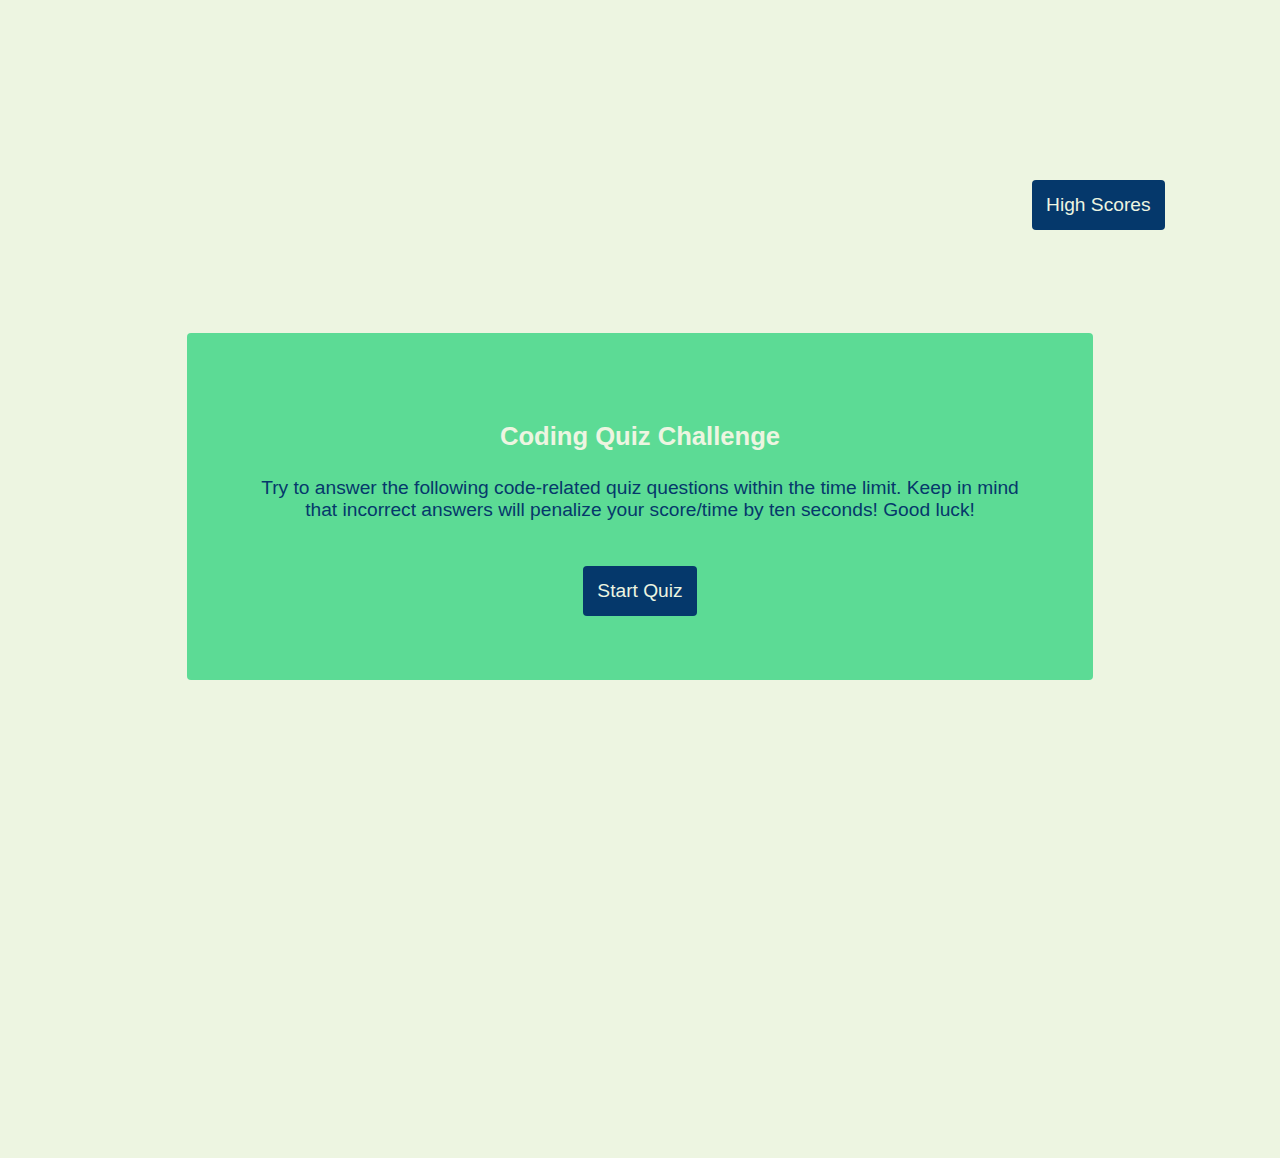
==== index.html @ 358c741b "adding the first question" ====
<!DOCTYPE html>
<html lang="en">
<head>
    <meta charset="UTF-8">
    <meta http-equiv="X-UA-Compatible" content="IE=edge">
    <meta name="viewport" content="width=device-width, initial-scale=1.0">
    <title>Javascript Coding Quiz</title>
    <link rel="stylesheet" href="style.css"/>

</head>


<body>
    
    <h2 id="timer">60</h2>
    <button id="btn-highscore" class="btn">High Scores</button>


    <section id="home-page">
        <div class="start-quiz">
            <h3>Coding Quiz Challenge</h3>
            
            <p>Try to answer the following code-related quiz questions within the time limit. 
                Keep in mind that incorrect answers will penalize your score/time by ten 
                seconds! Good luck!</p>

                <button id="btn-start" class="btn">Start Quiz</button>        
        </div>
    </section>

    <section id="questions">
            <p class="question-one">Which built-in method combines the text of two strings and returns a new string? </p>
            <p class="answers">append()</p> 
            <p class="answers">concat</p> 
            <p class="answers">attach()</p>
            <p class="answers">None of the above.</p>
        </div>
    </section>



<script src="script.js"></script>

    
</body>
</html>
---- style.css ----
:root {
    --blue: #05386B;
    --cream: #EDF5E1;
    --green: #5CDB95;
    background-color: var(--cream);
    margin: 0;
    font-family: 'Gill Sans', 'Gill Sans MT', Calibri, 'Trebuchet MS', sans-serif;
}


.start-quiz {
    margin-top: 8vw;
    margin-left: 14vw;
    margin-right: 14vw;
    padding: 5vw;
    text-align: center;
    background-color: var(--green);
    border-radius: 4px;
}

.start-quiz h3 {
    font-size: 2vw;
    color:var(--cream);

}

.start-quiz p {
    font-size: 1.5vw;
    color:var(--blue);
    padding-bottom: 2vw;

}

.btn {
    font-family: 'Gill Sans', 'Gill Sans MT', Calibri, 'Trebuchet MS', sans-serif;
    font-size: 1.5vw;
    color: var(--cream);
    background-color:var(--blue);
    border: none;
    padding: 1.1vw;
    text-decoration: none;
    border-radius: 4px;
    
}

.btn:hover {
    cursor: pointer;
    background-color:var(--cream);
    color:var(--blue);
    transform: scale(1.03);
    
}


#timer {
    visibility: hidden;
    text-align: center;
    margin-left: 3vw;
    margin-right: 88vw;
    border-radius: 4px;
    color:var(--green);
    font-size: 5vw;
    background-color:var(--blue);
}

#btn-highscore {
    display: flex;
    justify-content: flex-end;
    align-self:flex-end;
    margin-left: 80vw;
    
}

#btn-highscore:hover {
    background-color:var(--green);
    transition: 0.5s linear;
}

#questions {
    visibility: hidden;
    font-size: 2vw;
    background-color: var(--green);
    color: var(--blue);
    text-align: center;
    padding: 2vw;
    margin: 5vw;
    font-weight: bold;
}

.answers {
    font-weight:normal;
}

.answers:hover {
    cursor: pointer;
    background-color: var(--cream);
    transition: 0.5s linear;
    border-radius: 4px;
    padding: 1vw;
}
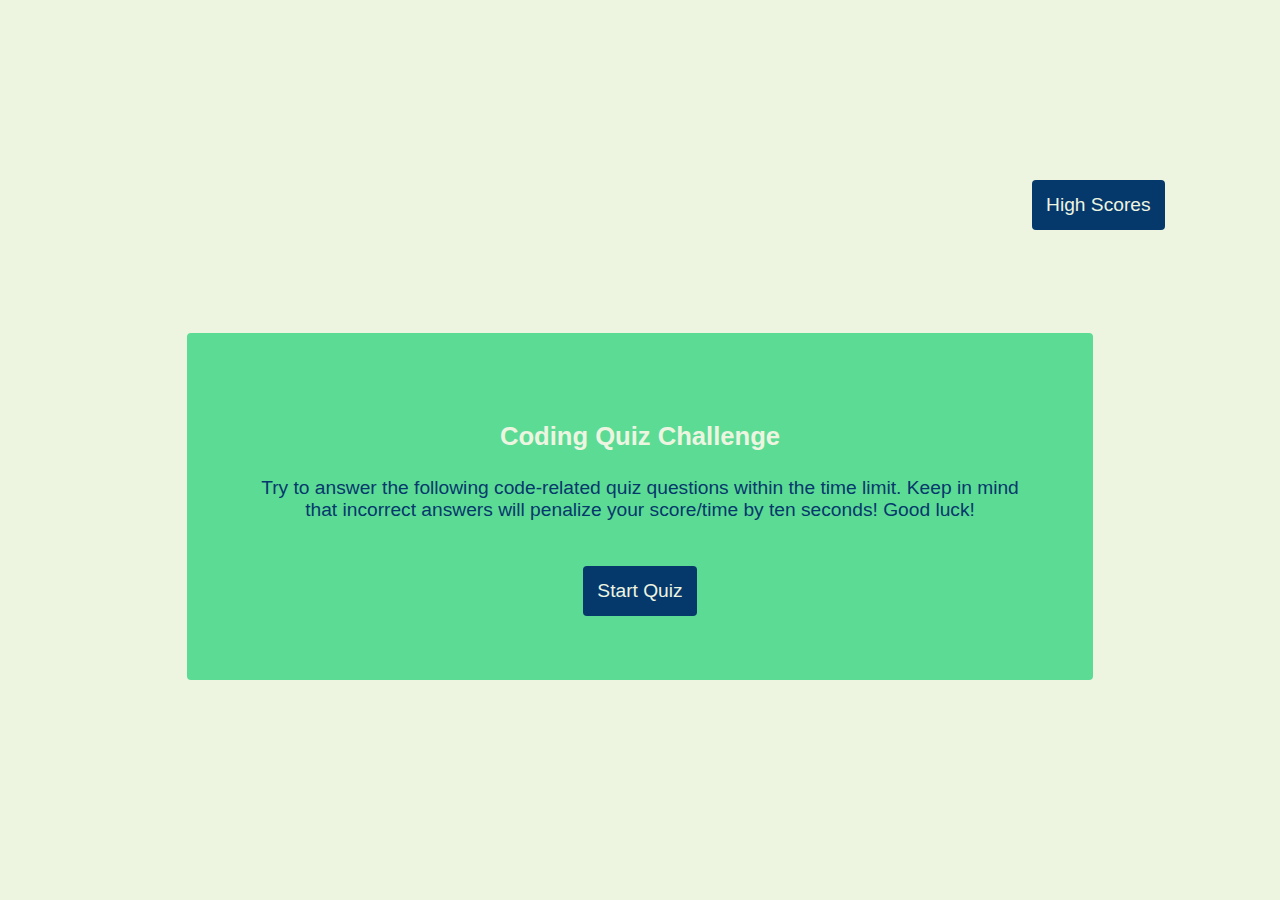
==== commit 7d54f5de: "turning answers into buttons" ====
--- a/index.html
+++ b/index.html
@@ -27,15 +27,25 @@
                 <button id="btn-start" class="btn">Start Quiz</button>        
         </div>
     </section>
-
+    
+    <!--question ONE-->
     <section id="questions">
             <p class="question-one">Which built-in method combines the text of two strings and returns a new string? </p>
-            <p class="answers">append()</p> 
-            <p class="answers">concat</p> 
-            <p class="answers">attach()</p>
-            <p class="answers">None of the above.</p>
+            <button class="answers">append()</button> <br>
+            <button class="answers">concat</button> <br>
+            <button class="answers">attach()</button> <br>
+            <button class="answers">None of the above.</button>
         </div>
     </section>
+
+    <!--question TWO-->     
+    <section id = questions>
+        <p class="question-two">"What does DOM stand for?"</p>
+        <p class="answers">"Data Optics Management"</p>
+        <p class="answers"> "Document Object Model"</p>
+        <p class="answers"> "Directionally Orchestrated Money"</p>
+        <p class="answers">"Dynamic Optional Modem"</p>
+</section>
 
 
 
--- a/style.css
+++ b/style.css
@@ -12,6 +12,7 @@
     margin-top: 8vw;
     margin-left: 14vw;
     margin-right: 14vw;
+    margin-bottom: 15vw;
     padding: 5vw;
     text-align: center;
     background-color: var(--green);
@@ -77,24 +78,35 @@
 }
 
 #questions {
-    visibility: hidden;
+    display: none;
     font-size: 2vw;
     background-color: var(--green);
     color: var(--blue);
     text-align: center;
     padding: 2vw;
-    margin: 5vw;
+    margin: 10vw;
     font-weight: bold;
 }
 
 .answers {
-    font-weight:normal;
+    border: none;
+    font-family:'Gill Sans', 'Gill Sans MT', Calibri, 'Trebuchet MS', sans-serif;
+    padding: 1rem;
+    border-radius: 4px;
+    margin: .5rem;
+    font-size: 1.4rem;
+    background-color:var(--green);
+    color:var(--blue);
+
 }
 
 .answers:hover {
     cursor: pointer;
-    background-color: var(--cream);
-    transition: 0.5s linear;
-    border-radius: 4px;
-    padding: 1vw;
-}+    background-color:var(--blue);
+    color:var(--green);
+}
+
+#question-two {
+    display: none;
+}
+
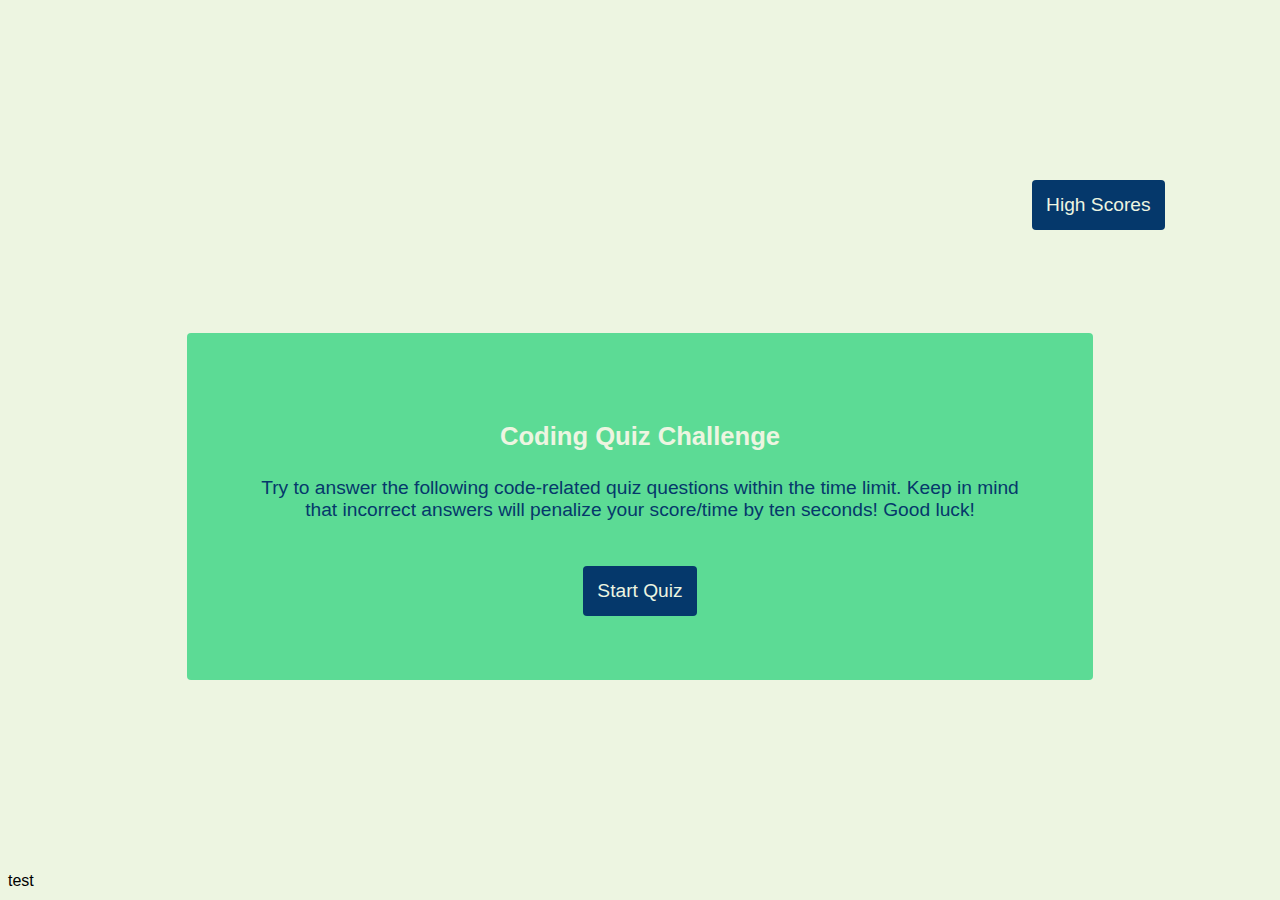
==== commit 84bea279: "test" ====
--- a/index.html
+++ b/index.html
@@ -31,10 +31,10 @@
     <!--question ONE-->
     <section id="questions">
             <p class="question-one">Which built-in method combines the text of two strings and returns a new string? </p>
-            <button class="answers">append()</button> <br>
-            <button class="answers">concat</button> <br>
-            <button class="answers">attach()</button> <br>
-            <button class="answers">None of the above.</button>
+            <button id="wrong" class="answers">append()</button> <br>
+            <button id="correct" class="answers">concat</button> <br>
+            <button id="wrong" class="answers">attach()</button> <br>
+            <button id="wrong" class="answers">None of the above.</button>
         </div>
     </section>
 
@@ -51,6 +51,8 @@
 
 <script src="script.js"></script>
 
+test
+
     
 </body>
 </html>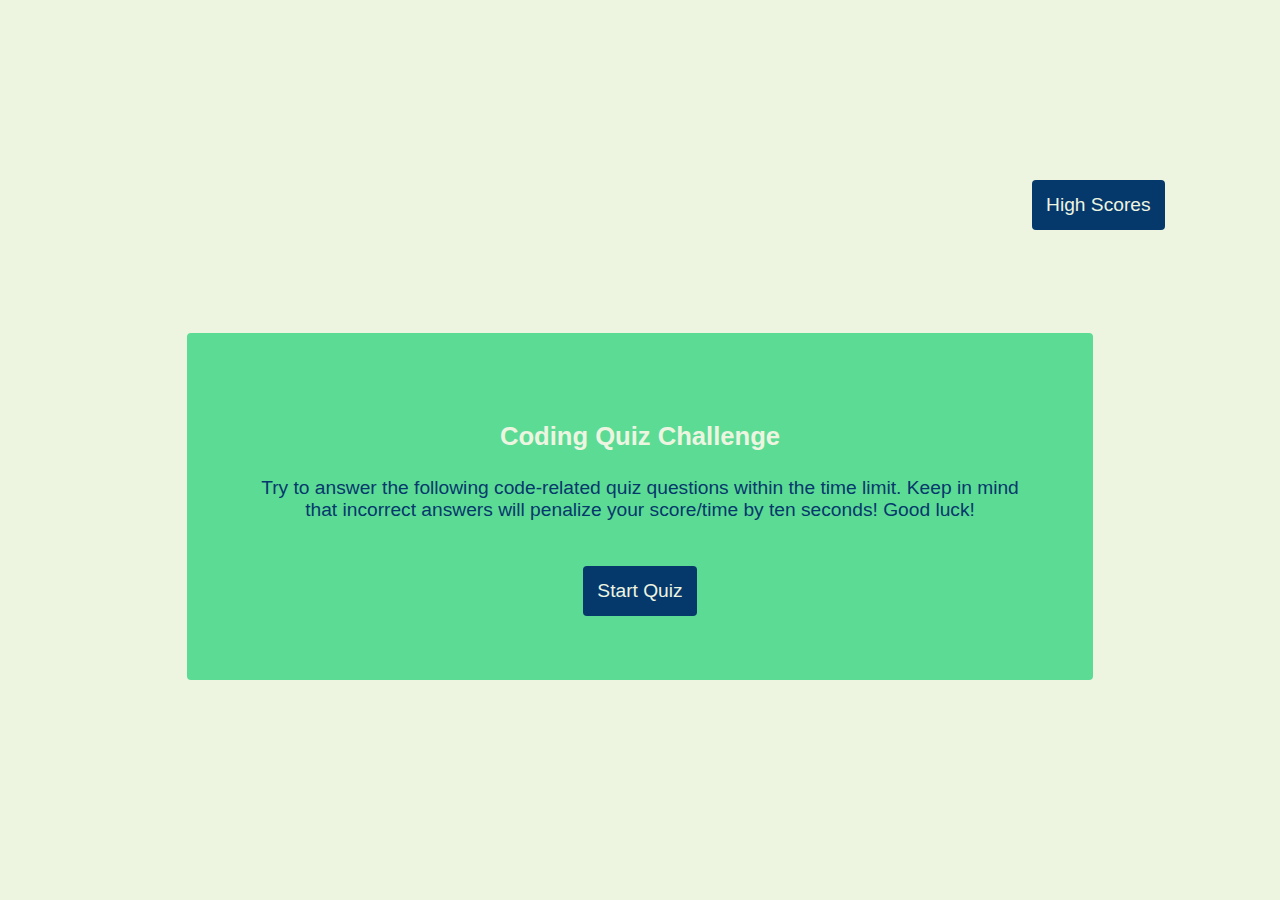
==== commit 456ae623: "adding the multiple choice questions to html & css" ====
--- a/index.html
+++ b/index.html
@@ -12,7 +12,7 @@
 
 <body>
     
-    <h2 id="timer">60</h2>
+    <h2 id="timer">45</h2>
     <button id="btn-highscore" class="btn">High Scores</button>
 
 
@@ -29,29 +29,96 @@
     </section>
     
     <!--question ONE-->
-    <section id="questions">
-            <p class="question-one">Which built-in method combines the text of two strings and returns a new string? </p>
-            <button id="wrong" class="answers">append()</button> <br>
-            <button id="correct" class="answers">concat</button> <br>
-            <button id="wrong" class="answers">attach()</button> <br>
-            <button id="wrong" class="answers">None of the above.</button>
-        </div>
+    <section id="question-one">
+            <p class="question-one">1. Which built-in method combines the text of two strings and returns a new string? </p>
+            <button id="A1" class="answersOne">append()</button> <br>
+            <button id="B1" class="answersOne">concat</button> <br>
+            <button id="C1" class="answersOne">attach()</button> <br>
+            <button id="D1" class="answersOne">None of the above.</button>
     </section>
 
     <!--question TWO-->     
-    <section id = questions>
-        <p class="question-two">"What does DOM stand for?"</p>
-        <p class="answers">"Data Optics Management"</p>
-        <p class="answers"> "Document Object Model"</p>
-        <p class="answers"> "Directionally Orchestrated Money"</p>
-        <p class="answers">"Dynamic Optional Modem"</p>
+    <section id = "question-two">
+        <p class="question-two">2. What does DOM stand for?</p> <br>
+        <button id="A2" class="answersTwo">Data Optics Management</button> <br>
+        <button id="B2" class="answersTwo"> Document Object Model</button> <br>
+        <button id="C2" class="answersTwo"> Directionally Orchestrated Money</button> <br>
+        <button id="D2" class="answersTwo">Dynamic Optional Modem</button> <br>
 </section>
 
+    <!--question THREE-->
+    <section id= "question-three">
+    <p class="question-three">3. What is NOT an example of a logical operator?</p> <br>
+    <button id="A3" class="answersThree"> ^^ </button> <br>
+    <button id="B3" class="answersThree"> &&</button> <br>
+    <button id="C3" class="answersThree"> ||</button> <br>
+    <button id="D3" class="answersThree"> !</button> <br>
+</section>
 
+    <!--question FOUR-->
+    <section id = "question-four">
+        <p class ="question-four">4. What is NOT an example of a HTML DOM mouse event?</p> <br>
+    <button id="A4" class="answersFour">onclick</button> <br>
+    <button id= "B4" class="answersFour"> mousedown</button> <br>
+    <button id= "C4" class="answersFour">mouseover</button> <br>
+    <button id="D4" class="answersFour"> mickeymouse </button>
+</section>
+
+    <!--question FIVE-->
+    <section id = "question-five">
+        <p class = "question-five">5. Where does the Javascript tag go on your HTML page? </p> <br>
+    <button id="A5" class="answersFive"> In the head under the stylesheet ref </button> <br>
+    <button id="B5" class="answersFive"> In the body above the header</button> <br>
+    <button id="C5" class="answersFive"> At the bottom of the body</button> <br>
+    <button id="D5" class="answersFive"> After the html tag at the bottom of the page </button>
+</section>
+
+ <!--question SIX-->
+ <section id = "question-six">
+    <p class = "question-six">6. Which of the following is not a valid JavaScript variable name? </p> <br>
+<button id="A6" class="answersSix"> 2names </button> <br>
+<button id="B6" class="answersSix">  _first_and_last_names</button> <br>
+<button id="C6" class="answersSix"> FirstAndLast</button> <br>
+<button id="D6" class="answersSix"> None of the above </button>
+</section>
+
+<!--question SEVEN-->
+<section id = "question-seven">
+    <p class = "question-seven">7. Using _______ statement is how you test for a specific condition.</p> <br>
+<button id="A7" class="answersSeven"> Select </button> <br>
+<button id="B7" class="answersSeven">  If</button> <br>
+<button id="C7" class="answersSeven"> Switch</button> <br>
+<button id="D7" class="answersSeven"> For </button>
+</section>
+
+<!--question EIGHT-->
+<section id = "question-eight">
+    <p class = "question-eight">8. Which of the following variables takes precedence over the others if the names are the same?</p> <br>
+<button id="A8" class="answersEight"> Global variable </button> <br>
+<button id="B8" class="answersEight">  The local element</button> <br>
+<button id="C8" class="answersEight"> Both A & B</button> <br>
+<button id="D8" class="answersEight"> None of the above </button>
+</section>
+
+<!--question NINE-->
+<section id = "question-nine">
+    <p class = "question-nine">9. In JavaScript the x===y statement implies that:</p> <br>
+<button id="A9" class="answersNine"> Both x and y are equal in value, type and reference address as well</button> <br>
+<button id="B9" class="answersNine">  Both are equal in the value and data type</button> <br>
+<button id="C9" class="answersNine"> Both are x and y are equal in value only</button> <br>
+<button id="D9" class="answersNine"> Both are not same at all</button>
+</section>
+
+<!--question TEN-->
+<section id = "question-ten">
+    <p class = "question-ten">10. Which of the following best describes JavaScript?</p> <br>
+<button id="A10" class="answersTen"> A low-level programming language</button> <br>
+<button id="B10" class="answersTen">  A scripting language precompiled in the browser</button> <br>
+<button id="C10" class="answersTen"> A compiled scripting language.</button> <br>
+<button id="D10" class="answersTen">An object-oriented scripting language </button>
+</section>
 
 <script src="script.js"></script>
-
-test
 
     
 </body>
--- a/style.css
+++ b/style.css
@@ -77,7 +77,16 @@
     transition: 0.5s linear;
 }
 
-#questions {
+#question-one,
+#question-two,
+#question-three,
+#question-four,
+#question-five,
+#question-six,
+#question-seven,
+#question-eight,
+#question-nine,
+#question-ten {
     display: none;
     font-size: 2vw;
     background-color: var(--green);
@@ -88,7 +97,47 @@
     font-weight: bold;
 }
 
-.answers {
+#A1,
+#B1,
+#C1,
+#D1,
+#A2,
+#B2,
+#C2,
+#D2,
+#A3,
+#B3,
+#C3,
+#D3,
+#A4,
+#B4,
+#C4,
+#D4,
+#A5,
+#B5,
+#C5,
+#D5,
+#A6,
+#B6,
+#C6,
+#D6,
+#A7,
+#B7,
+#C7,
+#D7,
+#A8,
+#B8,
+#C8,
+#D8,
+#A9,
+#B9,
+#C9,
+#D9,
+#A10,
+#B10,
+#C10,
+#D10
+{
     border: none;
     font-family:'Gill Sans', 'Gill Sans MT', Calibri, 'Trebuchet MS', sans-serif;
     padding: 1rem;
@@ -100,13 +149,50 @@
 
 }
 
-.answers:hover {
+#A1:hover,
+#B1:hover,
+#C1:hover,
+#D1:hover,
+#A2:hover,
+#B2:hover,
+#C2:hover,
+#D2:hover,
+#A3:hover,
+#B3:hover,
+#C3:hover,
+#D3:hover,
+#A4:hover,
+#B4:hover,
+#C4:hover,
+#D4:hover,
+#A5:hover,
+#B5:hover,
+#C5:hover,
+#D5:hover,
+#A6:hover,
+#B6:hover,
+#C6:hover,
+#D6:hover,
+#A7:hover,
+#B7:hover,
+#C7:hover,
+#D7:hover,
+#A8:hover,
+#B8:hover,
+#C8:hover,
+#D8:hover,
+#A9:hover,
+#B9:hover,
+#C9:hover,
+#D9:hover,
+#A10:hover,
+#B10:hover,
+#C10:hover,
+#D10:hover {
     cursor: pointer;
     background-color:var(--blue);
     color:var(--green);
 }
 
-#question-two {
-    display: none;
-}
 
+
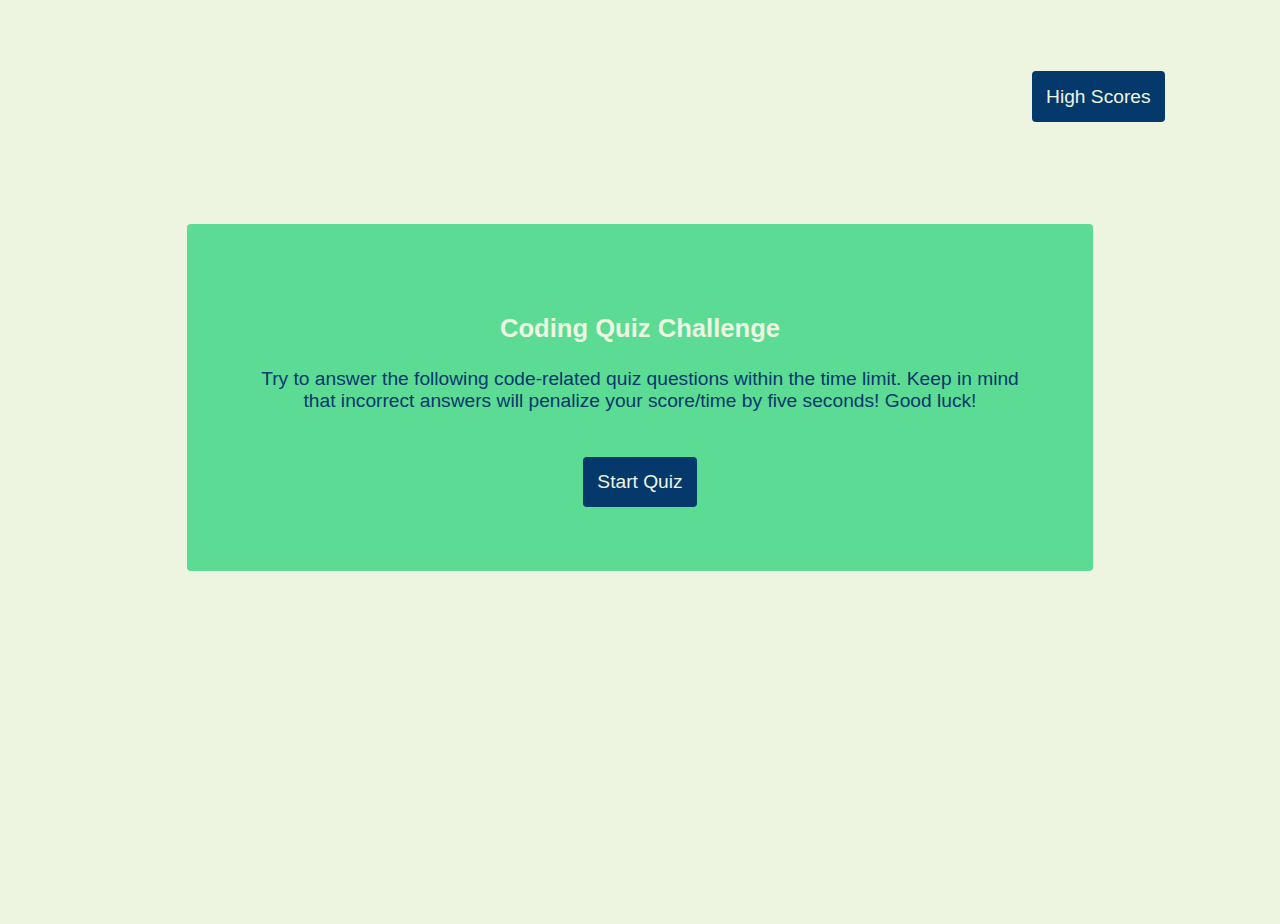
==== commit 14928051: "adding functions to all buttons" ====
--- a/index.html
+++ b/index.html
@@ -21,7 +21,7 @@
             <h3>Coding Quiz Challenge</h3>
             
             <p>Try to answer the following code-related quiz questions within the time limit. 
-                Keep in mind that incorrect answers will penalize your score/time by ten 
+                Keep in mind that incorrect answers will penalize your score/time by five 
                 seconds! Good luck!</p>
 
                 <button id="btn-start" class="btn">Start Quiz</button>        
@@ -118,6 +118,34 @@
 <button id="D10" class="answersTen">An object-oriented scripting language </button>
 </section>
 
+
+<!--high score input-->
+<div id="end">
+<h2 class= "highscore">Enter Your New High Score!</h2>
+<h2 id="placeholder">Placeholder</h2>
+    <form>
+        <input
+            type="text"
+            id="userName"
+            placeholder="Your Name"
+            />
+
+            <button
+             type="submit"
+             id="saveScoreBtn"
+             onclick="saveHighScore(event)"
+             > Save
+             </button>
+
+             <fieldset>
+                 <legend>High Scores</legend>
+                 <div id="localStorage"></div>
+             </fieldset>
+    </form>
+    </div>
+
+
+
 <script src="script.js"></script>
 
     
--- a/style.css
+++ b/style.css
@@ -60,7 +60,7 @@
     margin-right: 88vw;
     border-radius: 4px;
     color:var(--green);
-    font-size: 5vw;
+    font-size: 2vw;
     background-color:var(--blue);
 }
 
@@ -194,5 +194,6 @@
     color:var(--green);
 }
 
-
-
+#end {
+    visibility:hidden;
+}
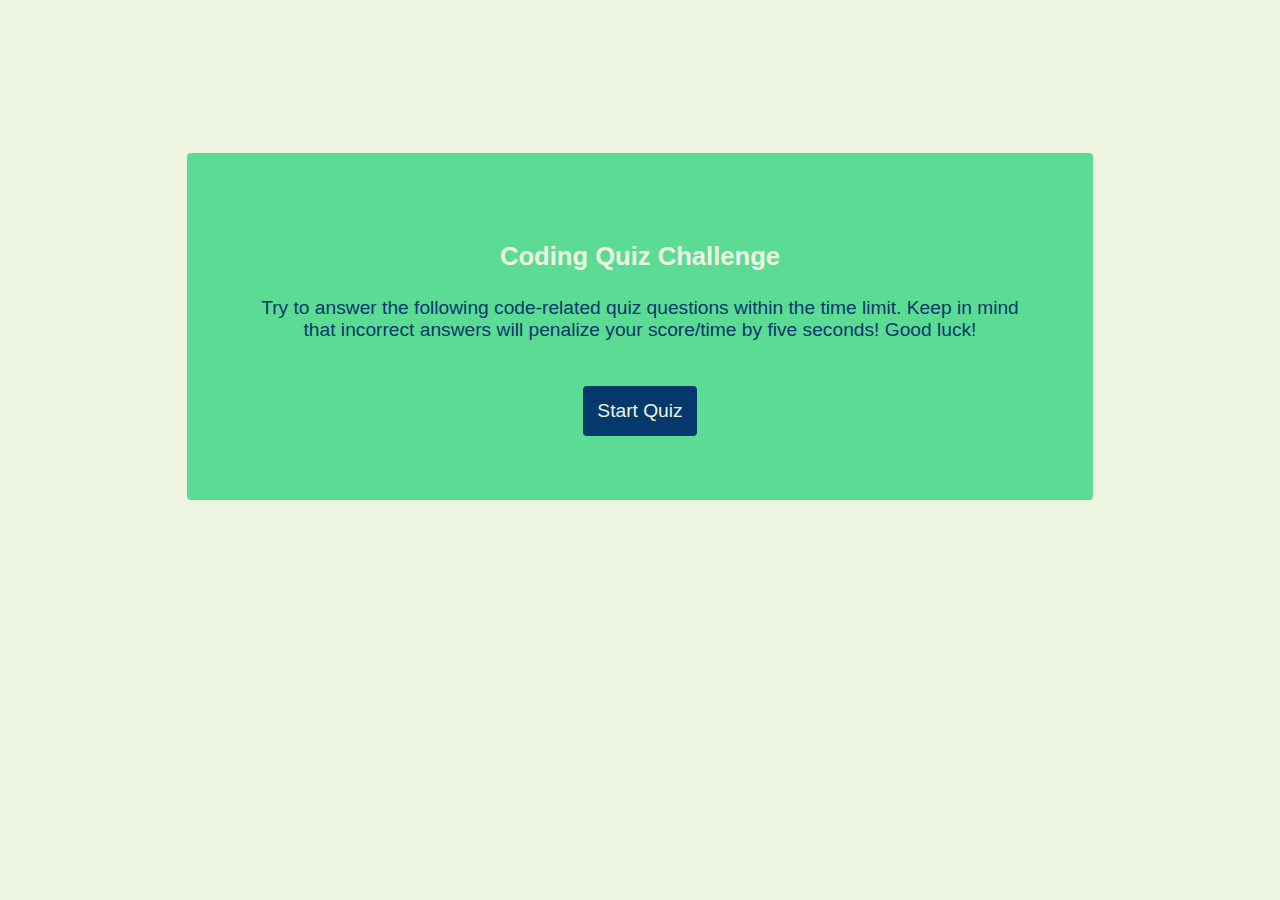
==== commit 75faf116: "styling the high scores" ====
--- a/index.html
+++ b/index.html
@@ -13,7 +13,7 @@
 <body>
     
     <h2 id="timer">45</h2>
-    <button id="btn-highscore" class="btn">High Scores</button>
+    
 
 
     <section id="home-page">
@@ -121,30 +121,19 @@
 
 <!--high score input-->
 <div id="end">
-<h2 class= "highscore">Enter Your New High Score!</h2>
-<h2 id="placeholder">Placeholder</h2>
+<h2>Enter Your New High Score!</h2>
+<p id="placeholder">Your High Score</p>
     <form>
-        <input
-            type="text"
-            id="userName"
-            placeholder="Your Name"
-            />
+        <input id="userName" placeholder="Your Name"/>
 
-            <button
-             type="submit"
-             id="saveScoreBtn"
-             onclick="saveHighScore(event)"
-             > Save
-             </button>
+            <button id="saveScoreBtn"> Save</button>
 
              <fieldset>
                  <legend>High Scores</legend>
-                 <div id="localStorage"></div>
+                 <div id="highScores"></div>
              </fieldset>
     </form>
     </div>
-
-
 
 <script src="script.js"></script>
 
--- a/style.css
+++ b/style.css
@@ -8,7 +8,8 @@
 }
 
 
-.start-quiz {
+.start-quiz,
+#end {
     margin-top: 8vw;
     margin-left: 14vw;
     margin-right: 14vw;
@@ -25,7 +26,8 @@
 
 }
 
-.start-quiz p {
+.start-quiz p,
+ #end h2 {
     font-size: 1.5vw;
     color:var(--blue);
     padding-bottom: 2vw;
@@ -72,7 +74,7 @@
     
 }
 
-#btn-highscore:hover {
+#btn-highscore:hover  {
     background-color:var(--green);
     transition: 0.5s linear;
 }
@@ -195,5 +197,40 @@
 }
 
 #end {
-    visibility:hidden;
-}
+    display: none;
+}
+
+#saveScoreBtn {
+    font-family: 'Gill Sans', 'Gill Sans MT', Calibri, 'Trebuchet MS', sans-serif;
+    font-size: 1vw;
+    color: var(--cream);
+    background-color:var(--blue);
+    border: none;
+    text-decoration: none;
+    border-radius: 4px;
+    padding: 10px; 
+
+}
+
+#saveScoreBtn:hover {
+    background-color:var(--cream);
+    color: var(--green);
+    transition: 0.5s linear;
+}
+
+#userName {
+   padding: 10px; 
+   border-radius: 4px;
+   border: none;
+   margin-bottom: 5vw;
+   margin-right: .5vw;
+   background-color:var(--cream);
+   font-size: 1vw;
+}
+
+#placeholder {
+    font-size: 4rem;
+    color:var(--blue);
+}
+
+
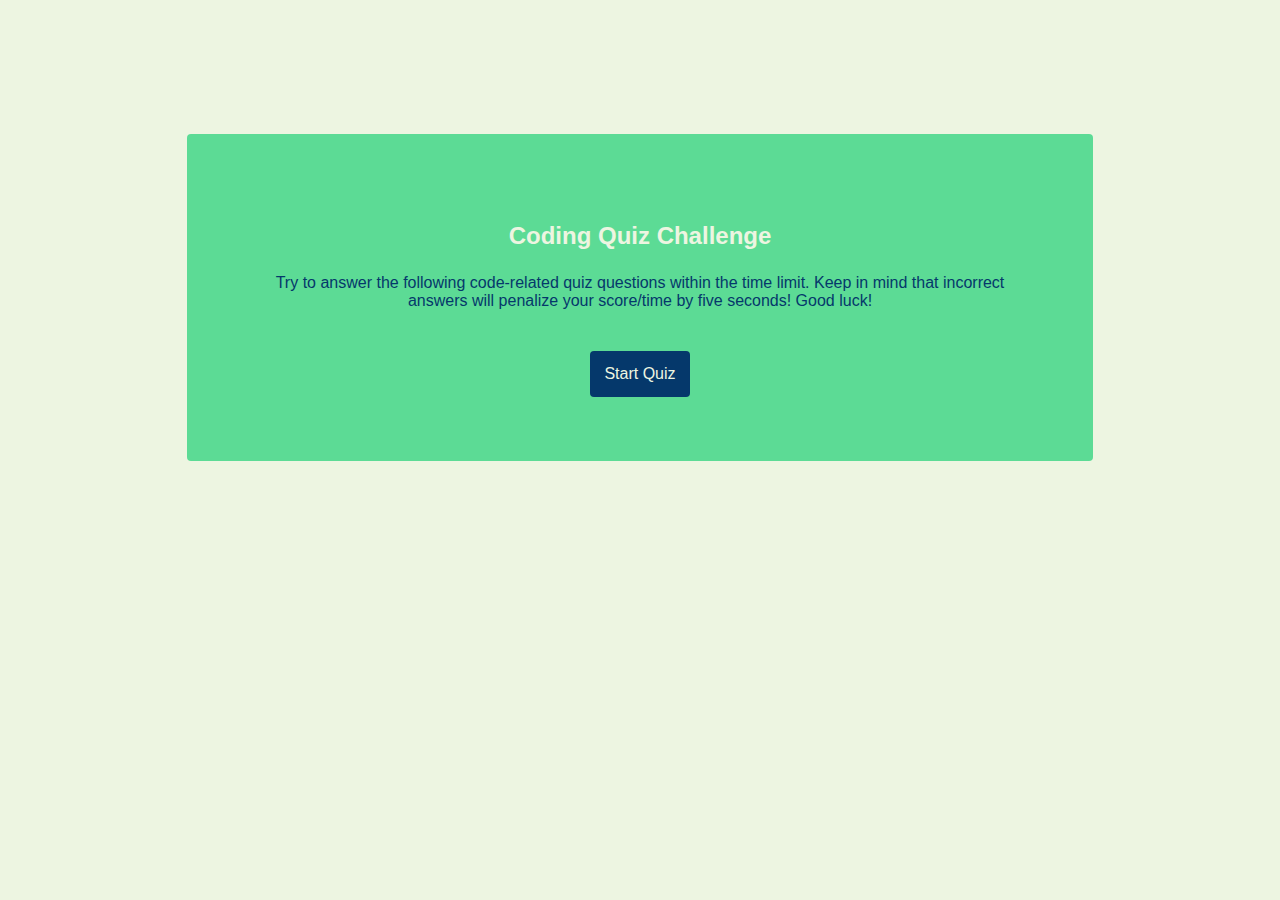
==== commit ee7199ef: "making text screen responsive" ====
--- a/index.html
+++ b/index.html
@@ -122,16 +122,18 @@
 <!--high score input-->
 <div id="end">
 <h2>Enter Your New High Score!</h2>
-<p id="placeholder">Your High Score</p>
+<p id="placeholder">Your High Score</pßç>
     <form>
         <input id="userName" placeholder="Your Name"/>
 
             <button id="saveScoreBtn"> Save</button>
 
-             <fieldset>
-                 <legend>High Scores</legend>
-                 <div id="highScores"></div>
-             </fieldset>
+             <form>
+                 <legend id="legend">High Scores</legend>
+                 <ul id="highScoreEl"></ul>
+            
+             </form>
+             <a id="replayButton" href ="./index.html">Replay!</a>
     </form>
     </div>
 
--- a/style.css
+++ b/style.css
@@ -21,22 +21,23 @@
 }
 
 .start-quiz h3 {
-    font-size: 2vw;
+    font-size: 1.5rem;
     color:var(--cream);
 
 }
 
 .start-quiz p,
  #end h2 {
-    font-size: 1.5vw;
+    font-size: 1rem;
     color:var(--blue);
     padding-bottom: 2vw;
 
 }
 
-.btn {
+.btn,
+#replayButton {
     font-family: 'Gill Sans', 'Gill Sans MT', Calibri, 'Trebuchet MS', sans-serif;
-    font-size: 1.5vw;
+    font-size: 1rem;
     color: var(--cream);
     background-color:var(--blue);
     border: none;
@@ -46,7 +47,8 @@
     
 }
 
-.btn:hover {
+.btn:hover,
+#replayButton:hover {
     cursor: pointer;
     background-color:var(--cream);
     color:var(--blue);
@@ -62,22 +64,10 @@
     margin-right: 88vw;
     border-radius: 4px;
     color:var(--green);
-    font-size: 2vw;
-    background-color:var(--blue);
-}
-
-#btn-highscore {
-    display: flex;
-    justify-content: flex-end;
-    align-self:flex-end;
-    margin-left: 80vw;
-    
-}
-
-#btn-highscore:hover  {
-    background-color:var(--green);
-    transition: 0.5s linear;
-}
+    font-size: 1rem;
+    background-color:var(--blue);
+}
+
 
 #question-one,
 #question-two,
@@ -90,7 +80,7 @@
 #question-nine,
 #question-ten {
     display: none;
-    font-size: 2vw;
+    font-size: 1rem;
     background-color: var(--green);
     color: var(--blue);
     text-align: center;
@@ -145,7 +135,7 @@
     padding: 1rem;
     border-radius: 4px;
     margin: .5rem;
-    font-size: 1.4rem;
+    font-size: 1rem;
     background-color:var(--green);
     color:var(--blue);
 
@@ -202,7 +192,7 @@
 
 #saveScoreBtn {
     font-family: 'Gill Sans', 'Gill Sans MT', Calibri, 'Trebuchet MS', sans-serif;
-    font-size: 1vw;
+    font-size: 1rem;
     color: var(--cream);
     background-color:var(--blue);
     border: none;
@@ -225,7 +215,7 @@
    margin-bottom: 5vw;
    margin-right: .5vw;
    background-color:var(--cream);
-   font-size: 1vw;
+   font-size: 1rem;
 }
 
 #placeholder {
@@ -233,4 +223,21 @@
     color:var(--blue);
 }
 
-
+#legend {
+    font-size: 2rem;
+    color:var(--blue);
+    
+}
+
+#highScoreEl {
+    list-style-type: none;
+    display: flex;
+    flex-direction: column;
+    justify-content: center;
+    align-items: center;
+    font-size: 1.4rem;
+    color:var(--blue);
+    margin-bottom: 3rem;
+}
+
+
